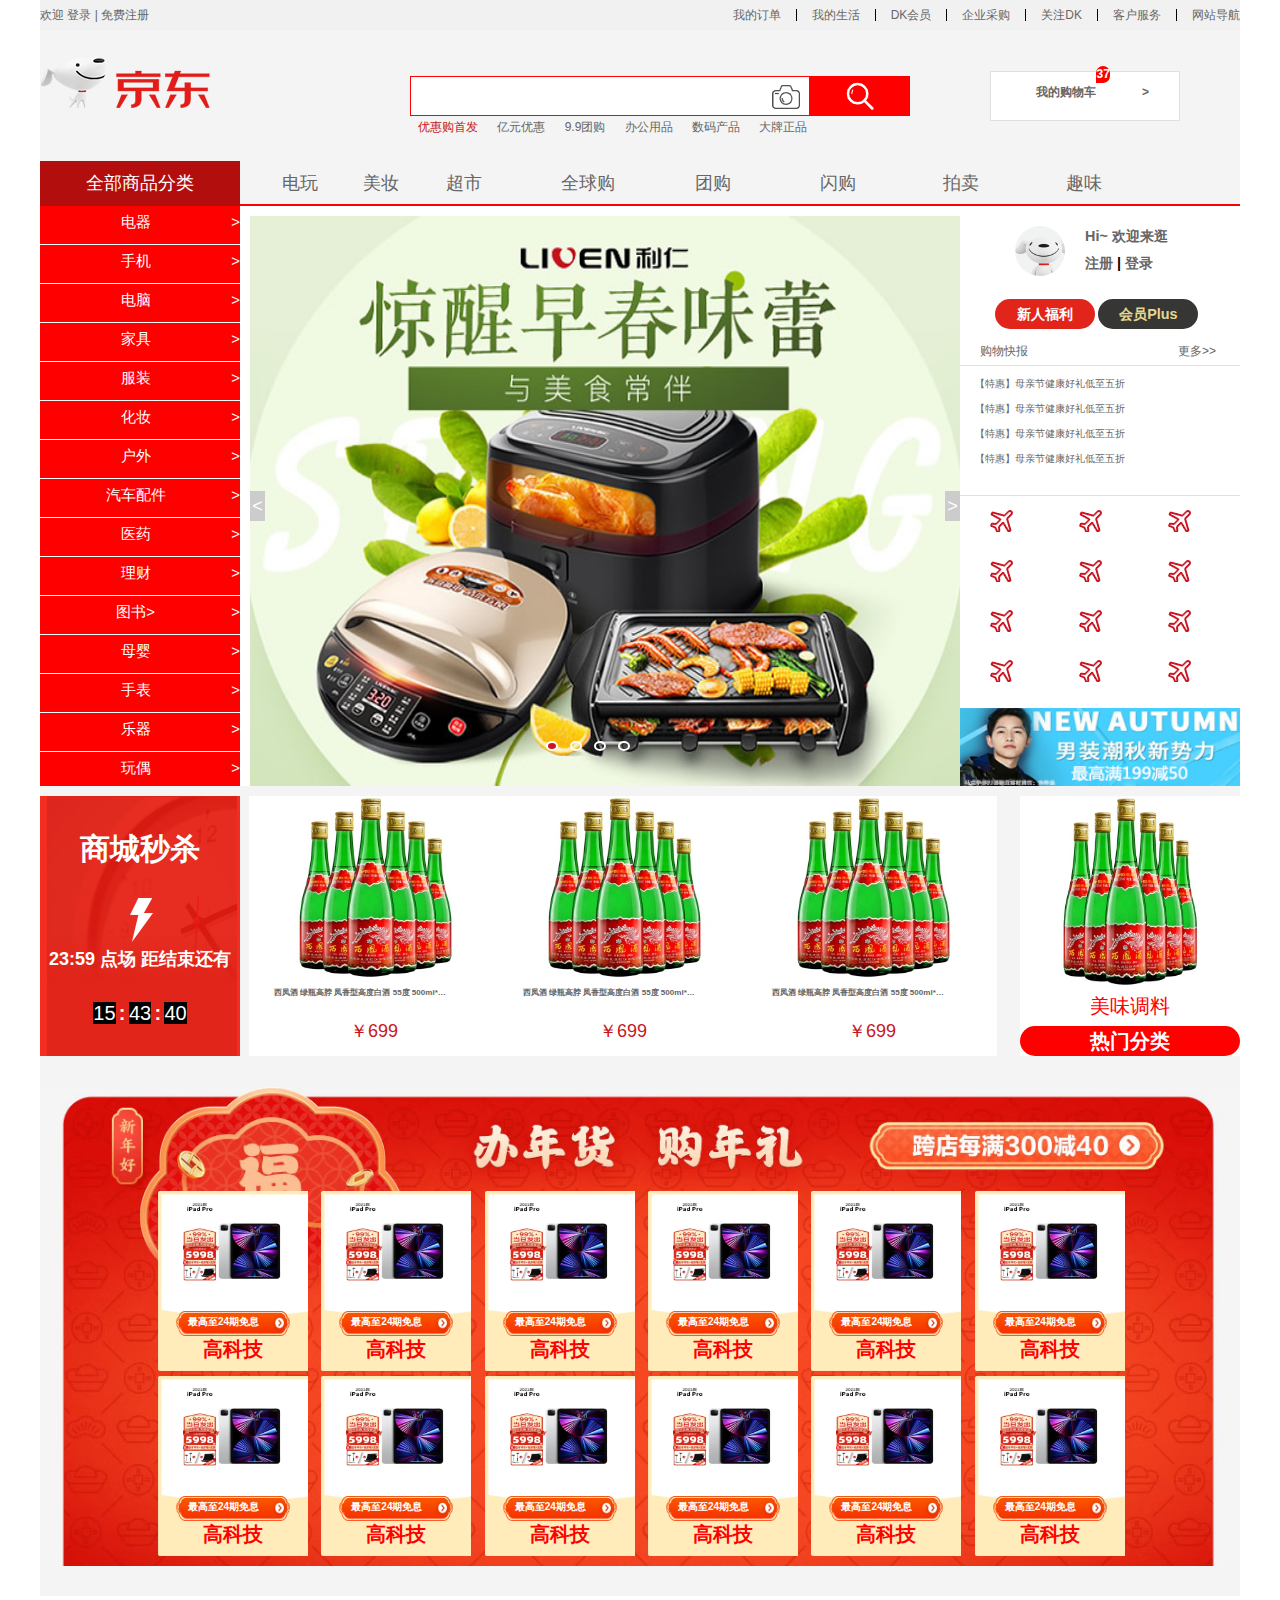
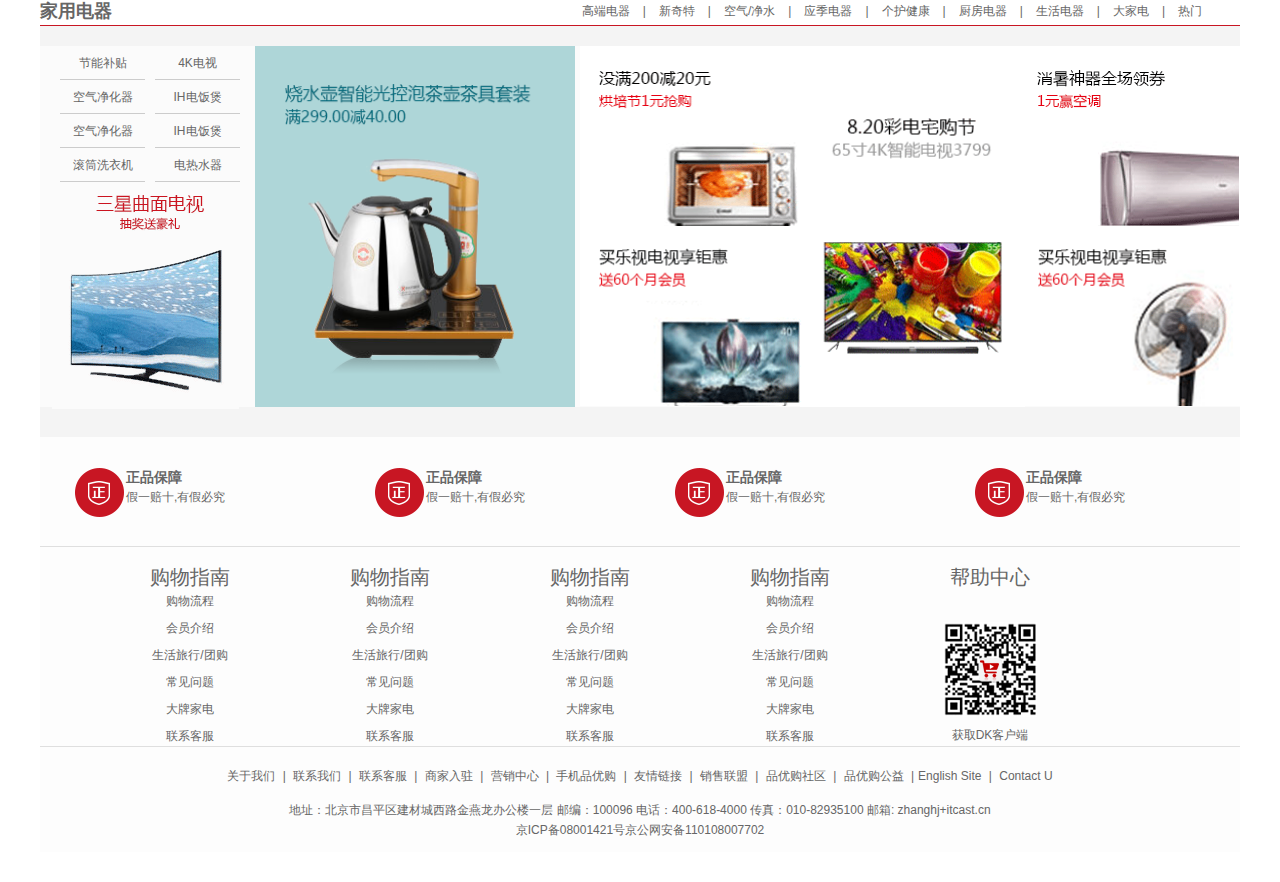
==== index.html @ a45423a3 "first commit dirs" ====
<!DOCTYPE html>
<html lang="en">
<head>
    <meta charset="UTF-8">
    <meta http-equiv="X-UA-Compatible" content="IE=edge">
    <meta name="viewport" content="width=device-width, initial-scale=1.0">
    <title>商城首页</title>
    <link rel="icon" href="img/favicon.ico">
    <link rel="stylesheet" href="css/base.css">
    <link rel="stylesheet" href="css/common.css">
    <link rel="stylesheet" href="css/index.css">
</head>
<body>
<div class="dingFloat">
    <ul class="dingItem">
        <li>
            <span>京东秒杀</span>
        </li>
        <li>
            <img src="img/fd.dpg" alt="">
        </li>
        <li>
            <span>特色优选</span>
        </li>
        <li>
            <span>频道广场</span>
        </li>
        <li>
            <span>为你推荐</span>
        </li>
        <li>
            <span style="line-height: 44px">客服</span>
        </li>
        <li id="goBack">
             返回顶部
        </li>
    </ul>
</div>
<!-- 首页开始 -->
<div class="w">

    <!-- 导航区域begin -->
    <section class="topNav">
        <div class="topNav_left">
            <ul>
                <li>欢迎&nbsp;</li>
                <li><a href="html/login.html">登录&nbsp;|</a></li>
                <li><a href="html/login.html">&nbsp;免费注册</a></li>
            </ul>
        </div>
        <div class="topNav_right">
            <ul>
                <li><a href=""> 我的订单 </a></li>
                <li></li>
                <li class=" "><a href=""> 我的生活 </a></li>
                <li></li>
                <li><a href=" "> DK会员 </a></li>
                <li></li>
                <li><a href=""> 企业采购</a></li>
                <li></li>
                <li><a href=""> 关注DK</a></li>
                <li></li>
                <li><a href="">客户服务</a></li>
                <li></li>
                <li><a href=""> 网站导航</a></li>
            </ul>
        </div>
    </section>
    <!-- 导航区域end -->
    <!-- 头部[ logo 搜索框及下面高频搜索词 购物车] -->
    <header class="header">
        <!-- logo -->
        <div class="logo">
            <a href="index.html"><img src="img/login.png" alt=""></a>
        </div>
        <!-- 搜索区域-->
        <div class="reseach">
            <div class="searchZone">
                <input type="text" class="searchContent">
                <span class="photo-search-btn"></span>
                <input type="submit" class="reachBtn" value=" ">
            </div>
            <!--高频-->
            <div class="fluseach">
                <li><a href="#" class="defaultItem">优惠购首发</a></li>
                <li><a href="">亿元优惠</a></li>
                <li><a href="">9.9团购</a></li>
                <li><a href="">办公用品</a></li>
                <li><a href="">数码产品</a></li>
                <li><a href="">大牌正品</a></li>
                </ul>
            </div>
        </div>
        <!-- 购物车 -->
        <a href="html/login.html"> <div class="shopcar">
            我的购物车 <i class="count">37</i>
        </div></a>
    </header>
    <!-- 头部结束 -->
    <!-- main导航栏 -->
    <div class="mainNav">
        <!-- 左导航 -->
        <div class="leftNav">
            <dt> 全部商品分类</dt>
        </div>
        <!-- 右导航 -->
        <div class="rightNav">
           <ul>
               <a href="html/list.html" target="_blank"> <li> 电玩 </li></a>
            <!-- 事后用js设置属性target 为_blank -->
               <a href="html/list.html" target="_blank"> 美妆 </li></a>
               <a href="html/list.html" target="_blank">  <li>  超市 </li></a>
               <a href="html/list.html" target="_blank"> <li> 全球购</li> </a>
               <a href="html/list.html" target="_blank"><li> 团购</li> </a>
               <a href="html/list.html" target="_blank"><li>闪购 </li></a>
               <a href="html/list.html" target="_blank"> <li>拍卖 </li></a>
               <a href="html/list.html" target="_blank"><li>趣味 </li></a>
           </ul>
        </div>
    </div>
    <!-- 主要三平分 开始 -->
    <div class="fs_col">
        <!-- 侧导航栏-->
        <div class="fs_col0">
            <ul>
                <a href=""></a>
                <li><a href=""> 电器</a></li>
                <li><a href="">手机</a></li>
                <li><a href="">电脑</a></li>
                <li><a href=""> 家具</a></li>
                <li><a href="">服装</a></li>
                <li><a href="">化妆</a></li>
                <li><a href="">户外</a></li>
                <li><a href="">汽车配件</a></li>
                <li><a href="">医药</a></li>
                <li><a href="">理财</a></li>
                <li><a href="">图书></a></li>
                <li><a href="">母婴</a></li>
                <li><a href="">手表</a></li>
                <li><a href="">乐器</a></li>
                <li><a href="">玩偶</a></li>
            </ul>
        </div>
        <!-- 轮播图 -->
        <div class="fs_col1">
            <span class="s" id="l"><</span>
            <ul class="focusImg">
                <li>
                    <a href=""><img src="img/focus1.jpg" alt="" ></a>
                </li>
                <li>
                    <a href=""><img src="img/focus2.jpg" alt=""></a>
                </li>
                <li>
                    <a href=""><img src="img/focus3.jpg" alt=""></a>
                </li>
                <li>
                    <a href=""><img src="img/focus4.jpg" alt=""></a>
                </li>
            </ul>
            <span class="s" id="r"> > </span>
          <ol class="circle">

          </ol>
        </div>
        <!--快报快捷键 -->
        <div class="fs_col2">
<!--             1 用户登录-->
            <div class="userStatus">
                <a href="html/login.html"> <img src="img/user.png" alt=""></a>
                <div class="userInfo">
                    <span style="font-size: larger;font-weight: bolder">Hi~ 欢迎来逛</span>
                    <p>
                        <a href="html/login.html"> 注册</a>
                        |
                        <a href="html/login.html"> 登录</a>
                        </p>
                    </div>
                <div class="userType">
                   <ul >
                       <li class="sty1"> 新人福利</a></li>
                       <li class="sty2">会员Plus</li>
                   </ul>
                </div>
            </div>
<!--           2 快报-->
            <div class="kb">
                <div class="bt">
                    <span>购物快报 </span>
                    <a href="">更多>></a>
                </div>

                <div class="th">
                    <ul>
                        <li> <a href="#">【特惠】母亲节健康好礼低至五折</a></li>
                        <li><a href="#">【特惠】母亲节健康好礼低至五折</a></li>
                        <li><a href="#">【特惠】母亲节健康好礼低至五折</a></li>
                        <li><a href="#">【特惠】母亲节健康好礼低至五折</a></li>
                    </ul>
                </div>
                <!--            3 快捷-->
                <div class="list">
                    <ul>
                        <a href=""><li> <h5></h5>  </li></a>
                        <a href=""><li> <h5></h5></li></a>
                        <a href=""><li><h5></h5></li></a>
                        <a href=""><li><h5></h5></li></a>
                        <a href=""> <li><h5></h5></li></a>
                        <a href=""> <li><h5></h5></li></a>
                        <a href=""> <li><h5></h5></li></a>
                        <a href=""> <li><h5></h5></li></a>
                        <a href=""> <li><h5></h5></li></a>
                        <a href=""> <li><h5></h5></li></a>
                        <a href=""><li><h5></h5></li></a>
                        <a href=""><li><h5></h5></li></a>
                    </ul>
                </div>
                <div class="bj">
                    <img src="img/new.png" alt="">
                </div>
            </div>
        </div>
    </div>
<!--    main盒子和快报结束-->
<!--    秒杀开始-->
<!--    倒计时开始-->
    <div class="secSkill">
        <a href="html/list.html" target="_blank">
            <div class="clock">
            <div class="countdown-tittle" >
                商城秒杀
            </div>
            <div>
                <div class="countdown-desc"><strong id="end-time"> </strong>点场 距结束还有</div>
                <span class="timer">
                    <span class="timer_hour" id="hour">00</span>
                            <span class="timer_circle">:</span>
                    <span class="timer_minute" id="minute"> </span>
                            <span class="timer_circle">:</span>
                    <span class="timer-second" id="second"> </span>
                </span>
            </div>
        </div>
        </a>
<!--        倒计时结束-->
<!--        滚动列表开始-->
        <div class="roll-list">
            <ul  >
<!--                <button class="   "><</button>-->
                <li><img src="img/cu.jpg" alt="" title="西凤酒 绿瓶高脖 凤香型高度白酒 55度 500ml*6瓶 整箱装（版本随机）">
                <h6>西凤酒 绿瓶高脖 凤香型高度白酒 55度 500ml*6瓶 整箱装（版本随机）</h6>
                    <span>￥699</span>
                </li>

                <li><img src="img/cu.jpg" alt="" title="西凤酒 绿瓶高脖 凤香型高度白酒 55度 500ml*6瓶 整箱装（版本随机）">
                    <h6>西凤酒 绿瓶高脖 凤香型高度白酒 55度 500ml*6瓶 整箱装（版本随机）</h6>
                    <span>￥699</span>
                </li>

                <li><img src="img/cu.jpg" alt="" title="西凤酒 绿瓶高脖 凤香型高度白酒 55度 500ml*6瓶 整箱装（版本随机）">
                    <h6>西凤酒 绿瓶高脖 凤香型高度白酒 55度 500ml*6瓶 整箱装（版本随机）</h6>
                    <span>￥699</span>
                </li>
<!--                <button class="   ">></button>-->
            </ul>
            <!--        分类入口-->
            <div class="type-put">
                <div class="type-put-img">
                    <img src="img/cu.jpg" alt="">
                </div>
                <h6> 美味调料</h6>
                <span>热门分类</span>
            </div>
        </div>
<!--        滚动列表结束-->
    </div>
<!--    秒杀结束-->
<!--    春节年货 list 开始-->
    <div class="gift">
        <ul class="goods">
            <a href="html/content.html" target="_blank">
                <li>
                    <img src="img/goods.jpg" alt="">
                    <img src="img/hf.jpg" alt="" class="hf">
                    <span class="yt">最高至24期免息</span>
                    <span class="good-name">高科技</span>
                </li>
            </a>
            <a href="html/content.html">
                <li>
                    <img src="img/goods.jpg" alt="">
                    <img src="img/hf.jpg" alt="" class="hf">
                    <span class="yt">最高至24期免息</span>
                    <span class="good-name">高科技</span>
                </li>
            </a>
            <a href="html/content.html">
                <li>
                    <img src="img/goods.jpg" alt="">
                    <img src="img/hf.jpg" alt="" class="hf">
                    <span class="yt">最高至24期免息</span>
                    <span class="good-name">高科技</span>
                </li>
            </a>
            <a href="html/content.html">
                <li>
                    <img src="img/goods.jpg" alt="">
                    <img src="img/hf.jpg" alt="" class="hf">
                    <span class="yt">最高至24期免息</span>
                    <span class="good-name">高科技</span>
                </li>
            </a>
            <a href="html/content.html">
                <li>
                    <img src="img/goods.jpg" alt="">
                    <img src="img/hf.jpg" alt="" class="hf">
                    <span class="yt">最高至24期免息</span>
                    <span class="good-name">高科技</span>
                </li>
            </a>
            <a href="html/content.html">
                <li>
                    <img src="img/goods.jpg" alt="">
                    <img src="img/hf.jpg" alt="" class="hf">
                    <span class="yt">最高至24期免息</span>
                    <span class="good-name">高科技</span>
                </li>
            </a>
            <a href="html/content.html">
                <li>
                    <img src="img/goods.jpg" alt="">
                    <img src="img/hf.jpg" alt="" class="hf">
                    <span class="yt">最高至24期免息</span>
                    <span class="good-name">高科技</span>
                </li>
            </a>
            <a href="html/content.html">
                <li>
                    <img src="img/goods.jpg" alt="">
                    <img src="img/hf.jpg" alt="" class="hf">
                    <span class="yt">最高至24期免息</span>
                    <span class="good-name">高科技</span>
                </li>
            </a>
            <a href="html/content.html">
                <li>
                    <img src="img/goods.jpg" alt="">
                    <img src="img/hf.jpg" alt="" class="hf">
                    <span class="yt">最高至24期免息</span>
                    <span class="good-name">高科技</span>
                </li>
            </a>
            <a href="html/content.html">
                <li>
                    <img src="img/goods.jpg" alt="">
                    <img src="img/hf.jpg" alt="" class="hf">
                    <span class="yt">最高至24期免息</span>
                    <span class="good-name">高科技</span>
                </li>
            </a>
            <a href="html/content.html">
                <li>
                    <img src="img/goods.jpg" alt="">
                    <img src="img/hf.jpg" alt="" class="hf">
                    <span class="yt">最高至24期免息</span>
                    <span class="good-name">高科技</span>
                </li>
            </a>
            <a href="html/content.html">
                <li>
                    <img src="img/goods.jpg" alt="">
                    <img src="img/hf.jpg" alt="" class="hf">
                    <span class="yt">最高至24期免息</span>
                    <span class="good-name">高科技</span>
                </li>
            </a>

        </ul>
        </div>
<!--    春节年货结束-->
<!-- 楼层3 动态楼层-->
    <!-- 家用电器 Start -->
    <div class="tab_list">
        <h3 style=" color:red;float: left"><a href="">家用电器</a></h3>
        <ul>
            <li><a href="">热门</a></li>
            <li>|</li>
            <li><a href="">大家电</a></li>
            <li>|</li>
            <li><a href="">生活电器</a></li>
            <li>|</li>
            <li><a href="">厨房电器</a></li>
            <li>|</li>
            <li><a href="">个护健康</a></li>
            <li>|</li>
            <li><a href="">应季电器</a></li>
            <li>|</li>
            <li><a href="">空气/净水</a></li>
            <li>|</li>
            <li><a href="">新奇特</a></li>
            <li>|</li>
            <li><a href="">高端电器</a></li>
        </ul>
    </div>
    <div class="floor" style="margin: 0 auto">
        <div class="tab_content">
            <div class="tab_list_item01">
                <div class="col_200">
                    <ul>
                        <li><a href="">节能补贴</a></li><!-- 第一个为什么适应父窗级？ :还是整体浮动的问题，不仅仅是让某一个元素浮动，不然后面的很难调-->
                        <li><a href=""> 4K电视</a></li>
                        <li><a href="">空气净化器</a></li>
                        <li><a href=""> IH电饭煲</a></li>
                        <li><a href="">空气净化器</a></li>
                        <li><a href="">IH电饭煲</a> </li>
                        <li><a href=""> 滚筒洗衣机</a></li>
                        <li><a href=""> 电热水器</a></li></ul>
                    <a href="" class="c_200 "> <img src="img/floor-1-1.png" alt=""></a>
                </div>
                <div class="col_210"><a href=""><img src="img/pic1.png" alt=""></a></div>
                <div class="col_220">
                    <ul>
                        <li><a href=""><img src="img/floor-1-2.png" alt=""></a></li>
                        <li><a href=""><img src="img/floor-1-3.png" alt=""></a></li>
                    </ul>
                </div>
                <div class="col_230"><a href=""><img src="img/floor-1-4.png" alt=""></a></div>
                <div class="col_240">
                    <ul>
                        <li><a href=""><img src="img/floor-1-5.png" alt=""></a></li>
                        <li><a href=""><img src="img/floor-1-6.png" alt=""></a></li>
                    </ul>
                </div>
            </div>
        </div>
    </div>
    <!-- 家用电器  End -->
    <!--footer 底部导航  start -->
    <footer class="footer">

        <div class="shang">
            <ul>
                <li>
                    <h5></h5>
                    <div>
                        <h4>正品保障</h4>
                        <p>假一赔十,有假必究</p>
                    </div>
                </li>
                <li>
                    <h5></h5>
                    <div>
                        <h4>正品保障</h4>
                        <p>假一赔十,有假必究</p>
                    </div>
                </li>
                <li>
                    <h5></h5>
                    <div>
                        <h4>正品保障</h4>
                        <p>假一赔十,有假必究</p>
                    </div>
                </li>
                <li>
                    <div>
                        <h5></h5>
                        <h4>正品保障</h4>
                        <p>假一赔十,有假必究</p>
                    </div>
                </li>
            </ul>
        </div>

        <div class="zhong">
            <dl>
                <dt>购物指南</dt>
                <dd><a href=""> 购物流程</a></dd>
                <dd><a href=""> 会员介绍</a></dd>
                <dd><a href="">生活旅行/团购</a></dd>
                <dd><a href=""> 常见问题</a></dd>
                <dd><a href="">大牌家电</a></dd>
                <dd><a href=""> 联系客服</a></dd>
            </dl>
            <dl>
                <dt>购物指南</dt>
                <dd><a href=""> 购物流程</a></dd>
                <dd><a href=""> 会员介绍</a></dd>
                <dd><a href="">生活旅行/团购</a></dd>
                <dd><a href=""> 常见问题</a></dd>
                <dd><a href="">大牌家电</a></dd>
                <dd><a href=""> 联系客服</a></dd>
            </dl>
            <dl>
                <dt>购物指南</dt>
                <dd><a href=""> 购物流程</a></dd>
                <dd><a href=""> 会员介绍</a></dd>
                <dd><a href="">生活旅行/团购</a></dd>
                <dd><a href=""> 常见问题</a></dd>
                <dd><a href="">大牌家电</a></dd>
                <dd><a href=""> 联系客服</a></dd>
            </dl>

            <dl>
                <dt>购物指南</dt>
                <dd><a href=""> 购物流程</a></dd>
                <dd><a href=""> 会员介绍</a></dd>
                <dd><a href="">生活旅行/团购</a></dd>
                <dd><a href=""> 常见问题</a></dd>
                <dd><a href="">大牌家电</a></dd>
                <dd><a href=""> 联系客服</a></dd>
            </dl>
            <dl>
                <dt>帮助中心</dt>
                <dd><img src="img/二维码.png " alt=""></dd>
                <a href="">获取DK客户端</a></dl>
        </div>
        <div class="xia">
            <div class="gn">
                <a href=""> 关于我们</a> | <a href="">联系我们</a> | <a href="">联系客服</a> | <a href="">商家入驻</a> | <a
                    href="">营销中心</a>
                | <a href="">手机品优购</a> | <a href="">友情链接</a> | <a href="">销售联盟</a> | <a href="">品优购社区</a> |<a href="">
                品优购公益</a> |<a href="">English Site</a> |<a href=""> Contact U</a>
            </div>
            <div class="ad">地址：北京市昌平区建材城西路金燕龙办公楼一层 邮编：100096 电话：400-618-4000 传真：010-82935100 邮箱: zhanghj+itcast.cn
                <br> 京ICP备08001421号京公网安备110108007702
            </div>
        </div>
    </footer>
    <!--footer 底部导航  end -->
</div>
</div>
<script src="js/animate.js"></script>
<script src="js/index.js"></script>
</body>
</html>
---- css/base.css ----
/* 消除内外边框 */
*{margin:0;padding:0;box-sizing: border-box;}
/* 斜体变正 */
em,i{font-style:normal}

li{list-style:none}
/* border照顾兼容性，
清除图片底端留白且使图文垂直居中*/
img{border:0;
    vertical-align:middle}

button{cursor:pointer}/* 指针为手 */
a{color:#666;text-decoration:none}

a:hover{color:#c81623}

button,input{border: 0;outline: none; font-family:Microsoft YaHei,Heiti SC,tahoma,arial,Hiragino Sans GB,"\5B8B\4F53",sans-serif}

body{
    /* 使文字放大后防锯齿化 */
    -webkit-font-smoothing:antialiased;
    background-color:#fff;
    /* \5B8B\4F53为unicode编码，浏览器兼容性问题，中文为"宋体" */
    font:12px/1.5 Microsoft YaHei,Heiti SC,tahoma,arial,Hiragino Sans GB,"\5B8B\4F53",sans-serif;
    color:#666}
    
    .hide,.none{display:none}
    /* 清除浮动*/
    .clearfix:after{visibility:hidden;
        clear:both;
        display:block;
        content:".";height:0}
        .clearfix{*zoom:1}
---- css/common.css ----
.w{
    position: relative;
    width: 1200px;
    margin:0 auto;
    background-color: rgb(244,244,244);
}

.topNav{
    width: 100%;
    background-color:#ddd;
}
/* 导航开始 */
 .topNav{
        height: 31px;
        line-height: 31px;
        background-color: #f1f1f1;
 }
  .topNav_left{
    float: left;
}
 .topNav_right{
    float: right;
    position: relative;
}

 .topNav ul li {
    float: left;
 }
 
 .topNav .topNav_right ul li:nth-child(even){
 width: 1px;
 height: 12px;
background-color: black;
content: "|";  
margin:9px 15px ; 
}
/* 导航结束 */

/* 头部开始 */
.header{
   position: relative;
   width: 1200px;
   height: 80px;
   margin: 0 auto;
   padding-top: 20px;
   display:flex;
}
/*搜索区域开始*/

    .searchZone{
        padding-top: 25px;
    }
    .searchContent{
        margin-left:200px;
        width: 400px;
        height: 40px;
        padding-left: 10px;
        padding-right: 50px;
        border: 1px solid red;
    }

    .photo-search-btn {
        display:block;
        position: absolute;
        top: 50px;
        left:730px ;
        width: 32px;
        height: 32px;
        overflow: hidden;
        background:url(../img/potho.png);
        cursor: pointer;
    }
    .reseach .reachBtn{
        margin-left: -3px;
        width: 100px;
        height: 40px;
       background-image: url("../img/query.png") ;
       background-color: red;
       background-repeat:no-repeat;
        background-position: center;
         cursor: pointer;
    }
/*热词开始*/
    .fluseach {
        position: absolute;
        margin-left:200px;
        margin-top: 2px;
    }
    .fluseach li{
        display: inline-block;
    }

    .fluseach a {
        margin: 0 8px;
        font-size: 12px;
        color: #666;
    }
    .fluseach a:hover{
        color: #C81623;;
    }
    .fluseach .defaultItem {
        color: #C81623;
    }
/*热词结束*/
/*搜索区域结束*/
/*购物车*/
    .shopcar{
     position: absolute;
       top: 40px;
      right: 60px;
       width: 190px;
       height: 50px;
       border: 1px solid #dfdfdf;
       background-color: white;
       line-height:40px ;
       text-align: center;
       font-weight: 900;
    }
    .shopcar::after{
       float: left;
       content: url("../img/shopcar.ico");
    }
    .shopcar::before{
       float: right;
       margin-right: 30px;
       content: '>';
    }
    .shopcar .count{ 
       position: absolute;
       top: -6px;
       height: 17px;
       line-height: 17px;
       border-radius: 7px 7px 7px 0;
       color: white;
       background-color: red;
    }
    /*购物车结束*/
    /* 头部结束 */
/*导航栏开始*/
    .mainNav{
     margin-top: 50px;
       height: 45px;
     border-bottom: 2px solid red;
    }
/*左导航*/
    .mainNav .leftNav{
       float: left;
       width: 200px;
       height: 45px;
       background-color: rgb(179, 14, 14);
       line-height: 45px;
       text-align: center;
    }
    .leftNav dt{
        font-size: large;
        color: #fff;
    }
/*右导航*/
.mainNav .rightNav{
   float: left;
   width: 1000px;
   height: 45px;
   line-height: 45px;
   text-align: center;
   /*margin-left: 80px;*/
}
.rightNav ul{
    float: left;
}
.rightNav li{
    display: inline-block;
    width: 120px;
    text-align: center;
}
.rightNav li:hover{
    color: white;
    background-color: rgb(179,14,14);
}
 .rightNav a{
    font-size: large;
}
/*导航栏结束*/
/* 底部导航栏 */
.footer{
    width: 1200px;
    margin:30px auto;
    height: 415px;
    background-color:#fdfdfd;
    padding-top: 30px;
}
.shang{ 
   height: 80px;
border-bottom: 1px solid #dfdfdf;
}
.shang ul li{
   float: left;
   padding-left: 34px;
   width: 300px;
   height: 50px;
}
.shang ul li h5{
   float: left;
   margin-right: 2px;
width: 50px;
height: 50px;
background:url("../img/icons.png") no-repeat -252px -2px;
}
.shang ul li h4{
   font-size: 14px;
}
.shang ul li p{
   font-size: 12px;
}
.zhong{
   margin: 15px auto;

   padding-left:50px;

   height: 185px;
   border-bottom: 1px solid #dfdfdf;
}
.zhong dl{
    text-align: center;
    float: left;
   width: 200px;
}
   .zhong dl:last-child{
      text-align: center;
   }
.zhong dt{
   font-size: 20px;
}  
.zhong dl:last-child dt{
margin-bottom: 30px;
}
.zhong dd
{  
   margin-bottom: 9px;
}
.xia{
   margin-top: 20px;
   text-align: center;
}
.gn{
   margin-bottom: 15px;
}
.gn a{
   margin :0 4px;
}
.ad{
   line-height: 20px;
}
---- css/index.css ----
.dingFloat {
    position: absolute;
    right: 360px;
    top: 215px;
    width: 80px;
}
.dingFloat .dingItem {
    text-align: center;
    background-color: white;
}
.dingFloat .dingItem li{
    margin: 2px auto;
    width: 44px;
    height: 44px;
    font-size:15px;
    color: black;
    border-bottom: 1px solid #666666;
}

.dingFloat .dingItem li img{
    width: 80%;
    height: 85%;
    margin-top: 3px;
}
.dingFloat .dingItem li:hover{
    color: white;
    background-color: #c81623;
    cursor: pointer;
}
/*main*/
.fs_col{
    position: relative;
    display: flex;
    height: 580px;
    overflow: hidden;
    background-color: white;
}

.fs_col .fs_col0{
    width: 200px;
    background-color: red;
}
.fs_col0{
    z-index: 999;
}
.fs_col0 li{
    width: 200px;
    height: 39px;
/* 要应用过渡时间,即使父级宽度有效，也要写上，以便呼应变化后(hover)的宽度 */
    transition: all .3s;
    line-height: 31px;
    text-align: center;
    border-bottom: 1px solid #fff;
}

.fs_col0 li ::after{
    content: '>';
    color: #fff;
    float: right;
    top: 1px;
    right: 20px;
}

.fs_col0 li a{
    color: #fff;
    font-size: 15px;
}
.fs_col0 li:hover{
    width: 210px;
    background-color: #fff;
}
.fs_col0 li:hover a{
    color: #C81623;
}
/*轮播图*/
.fs_col1,.fs_col2{
    margin-top: 10px;
    height:580px;
}

.fs_col1{
    position: absolute;
    left: 200px;
    width: 720px;
    height: 570px;
    margin-right: 10px;
}
.fs_col1 span{
    display: block;
    position: absolute;
    width: 15px;
    height: 30px;
    top: 275px;
    left: 10px;
    line-height: 30px;
    text-align: center;
    font-size: large;
    font-weight: 400;
    color: white;
    background-color: #ccc;
    cursor: pointer;
    z-index: 999;
}
.fs_col1 span:hover{
    color: #C81623;
    background-color: white;
}
.fs_col1  span:nth-last-child(2){
   left: 705px;
}
/*  ul 的宽度决定里面li的图片是否横向，以至于动画的实现*/
.fs_col1 .focusImg{
    position: absolute;
    width: 400%;
    top: 0;
    left: 0;
}
.fs_col1 .focusImg li{
    float: left;
    margin-left: 10px;
}
.fs_col1 .focusImg li img{
    width: 710px;
    height: 570px;
}
.fs_col1 .circle{
    position: absolute;
    left: 300px;
    width: 100px;
    height: 20px;
    background: transparent;
    bottom: 30px;
    cursor: move;
}
.fs_col1 .circle li{
    float: left;
    line-height: 20px;
    height: 10px;
    width: 12px;
    border:2px solid #fff ;
    border-radius:50%;
    margin:5px 6px;
}
.current{
    background: #C81623;
}
.fs_col .fs_col2{
    float: right;
    width:280px;
    height: 550px;
    background-color:white;
 }
.fs_col2{
    position: absolute;
    right: 0;
}
.fs_col2 .userStatus{
    margin: 0 auto;
    padding-top:10px;
    width: 270px;
    height: 120px;
    background-color: white;
}

 .userStatus img{
     float: left;
     margin-left: 50px;
     width: 50px;
     height: 50px;
     border-radius: 50%;
 }
 .userStatus .userInfo{
    padding-left: 120px;
 }
 .userInfo p{
    margin-top: 5px;
     color: black;
     font-size: larger;
     font-weight: bolder;
 }
 .userType{
     margin: 5px auto;
     width: inherit;
    height: 180px;
 }
.userType ul{
    width: inherit;
     margin-left: 30px;
}
.userType ul li{
    margin: 20px auto;
    display: inline-block;
    width:100px;
    height: 30px;
    border-radius:20px;
    text-align: center;
    line-height: 30px;
    font-size: larger;
    font-weight: bolder;
    cursor: pointer ;
}
.sty1{
    background-color: #E1251B;
    color: white;
}
.sty2{
    background-color: #363634;
    color: #e5d790;
}

/*快报*/

.kb{
    position: relative;
    margin:0 auto;
    width: 300px;
    height: 445px;
}
.kb .bt{
    height: 30px;
    border-bottom: 1px solid #dfdfdf ;
}

.kb .bt span {
    display:  block;
    float: left;
    margin-top:6px ;
    margin-left:20px ;
    text-align: center;
    margin-right: 150px;
    font-size: 12px;
}
.kb .bt a{
    position: absolute;
    margin-top: 6px;
    font-size: 12px;
}
/* 特惠 */
.kb .th{
    font-size: 10px;
    width: inherit;
    height: 120px;
    border-bottom: 1px solid #dfdfdf;
}
.th li{
    margin-left: 15px;
    margin-top: 10px;
}
.kb .list{
    position: relative;
    height: 210px;
}
.list li{
    display:  block;
    float: left;
    height: 50px;
    width: 89px;
}
.list li h5{
    float: left;
    height: 70px;
    width: 72px;
    background: url("../img/icons.png") no-repeat  -50px -4px;
}

.bj img{
    margin-top: 2px;
    width:280px ;
    height: 78px;
}
/*楼层1 秒杀模块*/
.secSkill{
    margin-top: 10px;
    height: 260px;}
 .clock{
     float: left;
     margin-right: 10px;
    width: 200px;
     color: white;
    height:100% ;
    background-image: url("../img/秒杀.png");
     background-color: rgb(244,45,33);
     background-size: contain;
     background-position: 70%;
     background-repeat: no-repeat;
}
 .clock .countdown-tittle{
     margin-top: 30px;
     width: 100%;
     color: white;
     text-align: center;
     font-size: 30px;
     font-weight: 700;
 }
.clock .countdown-desc{
    margin-top: 75px;
    text-align: center;
        font-size: large;
        font-weight: 700;
}
.clock .timer{
    display: block;
    margin: 0 auto;
    width: 120px;
    height: 80px;
    text-align: center;
    line-height: 80px;
}
.timer .timer_hour, .timer_minute, .timer-second{
    background-color: black;
    color: white;
    font-size: 20px;
    font-weight: 500;
}
.timer_circle{
    font-size: 20px;
    font-weight: 700;
}
.roll-list{
    width: inherit;
    height: 260px;
    /*background-color: pink;*/
 }
.roll-list ul li{
    float: left;
    /*margin-right:10px ;*/
    width: 250px;
    height: 260px;
    margin:0  0 0  -1px ;
    background-color: white;
}
.secSkill .roll-list li img{
    margin-left: 24px;
    width:80%;
    height: 70%;
}
.roll-list li h6{
    padding-left: 25px;
    width: 200px;
    height:30px;
    line-height: 30px;

    overflow: hidden;
    text-overflow: ellipsis;
    white-space: nowrap;
}
.roll-list li span{
    display: block;
    margin-top: 10px;
    width: 100%;
    text-align: center;
    color: #c81623;
    font-size: large;
}
.roll-list  .type-put{
    float: right;
    height: 260px;
    background-color: white;
}
.type-put .type-put-img{
    width: 220px;
    height: 190px;
}
.type-put .type-put-img img{
 width: 80%;
    height: 100%;
    margin:0 20px ;
}
.roll-list  .type-put h6{
    margin: 5px 0;
    color: red;
width: 100%;
    text-align: center;
    font-size: 20px;
    font-weight: 500;

}
.roll-list  .type-put span{
    display: block;
    width: 220px;
    height: 30px;
    color: white;
    text-align: center;
    line-height: 30px;
    font-size: 20px;
    font-weight: 700;
    background-color: red;
    border-radius: 20px;
}

/*楼层2 春节年货开始*/
.gift{
    position: relative;
    margin: 30px auto;
    width:1200px;
    height: 480px;
    background-image: url("../img/newYear.jpg");
    background-size: cover;
 }
.gift .goods{
    position: absolute;
    padding:5px 8px;
    margin:100px;
    width: 1000px;
    height: 380px;
    background-color: transparent;
}
.goods li{
    position: relative;
    display: inline-block;
    width: 150px;
    margin-bottom: 5px;
    margin-left: 10px;
    height: 180px;
    background-image: url("../img/goodsbj.jpg") ;
    background-repeat: no-repeat;
    background-size: cover;
}
.goods li>img{
    width: 100px;
    height: 80px;
    margin:10px 25px ;
}
.goods .hf{
    width: 120px;
    height: 25px;
    margin: 20px 15px;
    background-image: url("../img/hf.jpg");
    background-size: contain;
    background-repeat: no-repeat;
}
.goods .yt{
    display: block;
    position: absolute;
    margin: -42px 30px;
    color: white;
    font-size: 10px;
    font-weight: 700;
}
.goods .good-name{
    display: block;
    position: absolute;
    margin-top: -22px ;
    padding-left: 45px;
    color: red;
    font-size: 20px;
    font-weight: 800;
    overflow: hidden;
    text-overflow: ellipsis;
    white-space: nowrap;
}
/*楼层2 春节年货结束*/
/*楼层3 动态楼层*/
.tab_list{
    width: 1200px ;
    margin: 20px auto;
    line-height: 30px;
    height: 30px;
    background-color:  #fff;
    border-bottom:1px solid #C81623;
}
.tab_list h3{
    float: left;
    font-size: large;
    color: #C81623;
}
.tab_list ul{
    line-height: 30px;
    height: 30px;
    float: right;
    margin-right: 25px;
}
.tab_list ul li{
    float: right;
    margin-right:13px;
}

/*家电乱布局*/
.floor{
    width: 1200px;
    height: 361px;
    background:rgb(251,251,251);
}

.floor img {
    transition: all .3s;
    vertical-align: middle;
}
.floor .c_200   :hover{
    width: 205px;
}
.floor .col_210  :hover{
    width: 325px;
}
.floor.col_220 li:hover{
    width: 235px;
}
.floor.col_240 :hover{
    width: 235px;
}
.floor .col_230 :hover{
    width: 235px;
}
.floor img ::after{
    float: right;
}
.tab_list_item01>div{
    height: 361px;
    float: left;
}
.col_200{
    float: left;
    width: 210px;
    text-align: center;
}
.col_200  ul li{
    float: left;
    margin-left:10px ;
    width: 85px;
    height: 34px;
    text-align: center;
    line-height: 34px;
    border-bottom: 1px solid #ccc;
}
.col_200  ul{
    padding-left:10px ;
}
.col_210{
    text-align: center;
    width:330px;
    height: 369px;
}
.col_210 img{
    width:320px;
    height: 361px;
}
.col_220{
    width: 220px;
}
.col_220 img{
    width:220px;
    height: 180px;
}
.col_220 img:hover{
    width:230px;
    height: 180px;
}
.col_230{
    width:  220px;
}
.col_230 img{
    width:225px;
    height: 361px;
}
.col_230 img:hover{
    width:235px;

}
.col_240{
    width: 220px;
}
.col_240 img{
    width:220px;
    height: 180px;
}
.col_240 img:hover{
    width:230px;
    height: 180px;
}
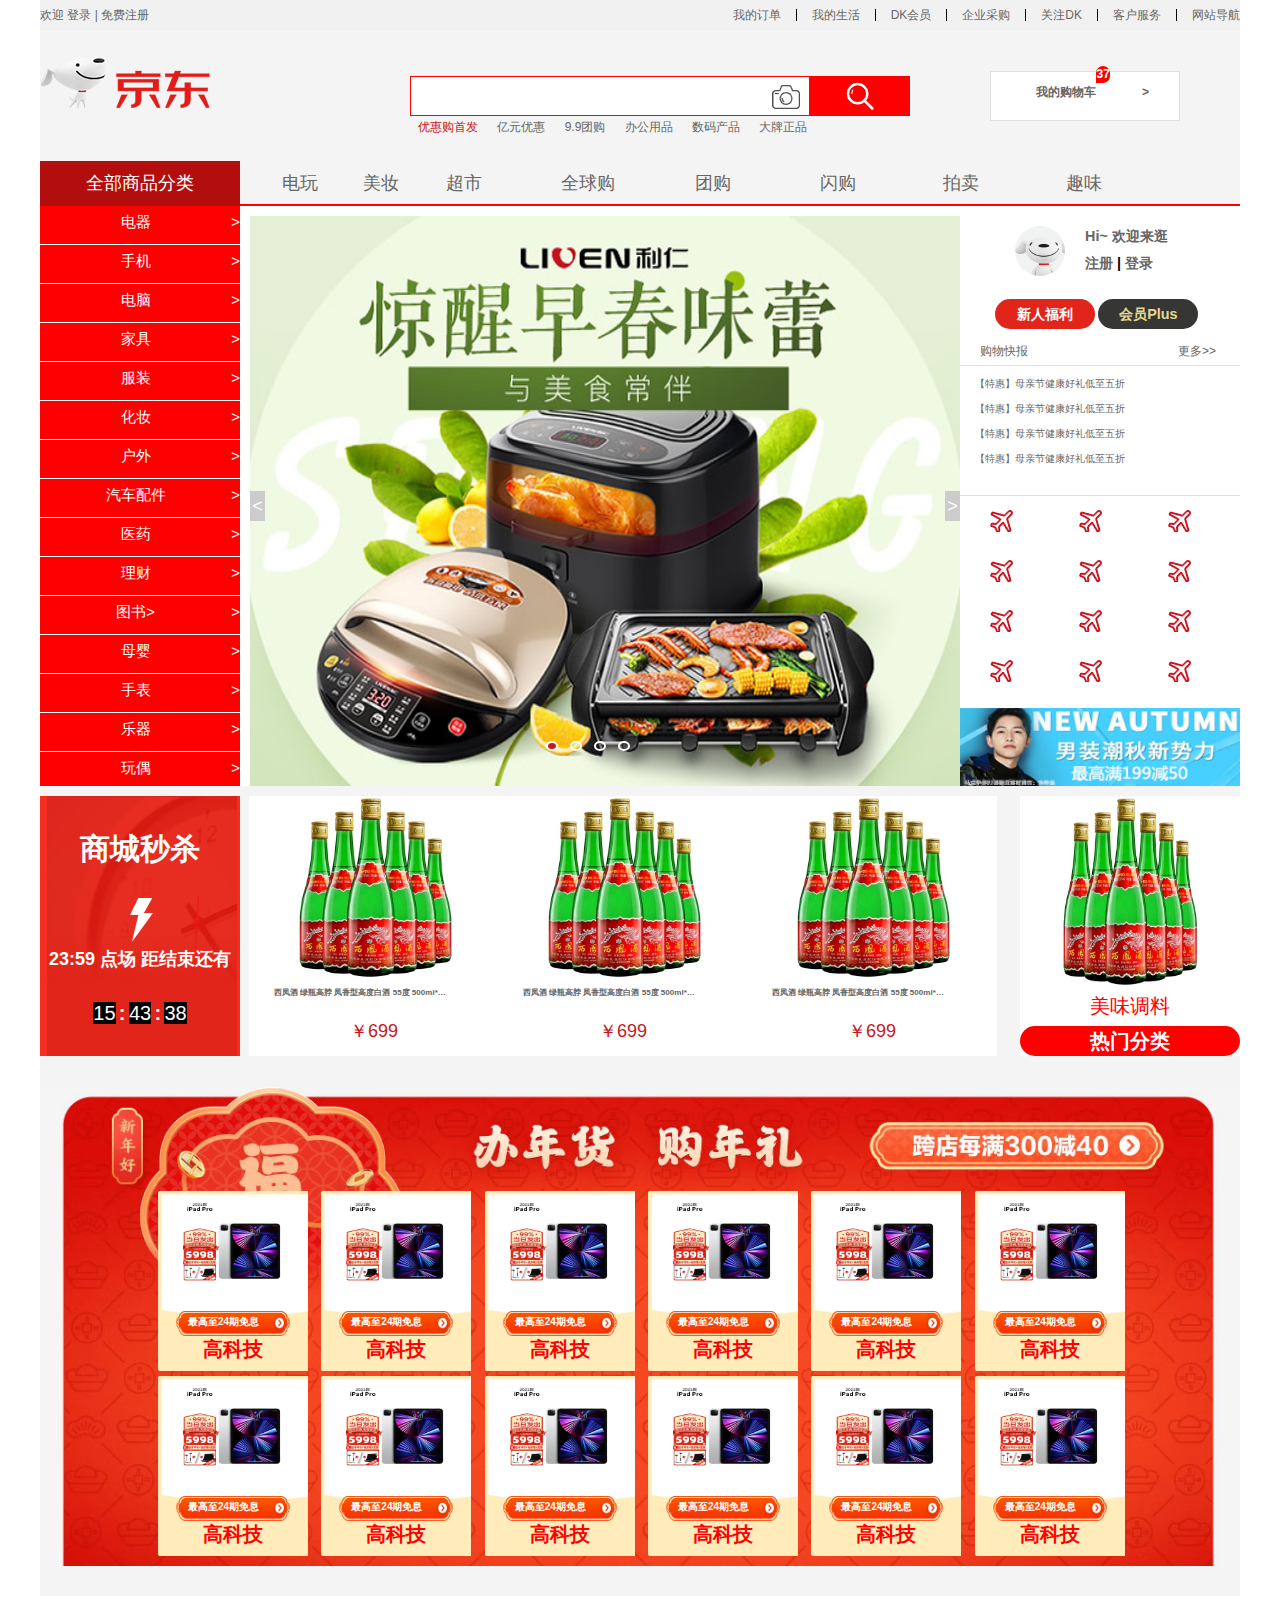
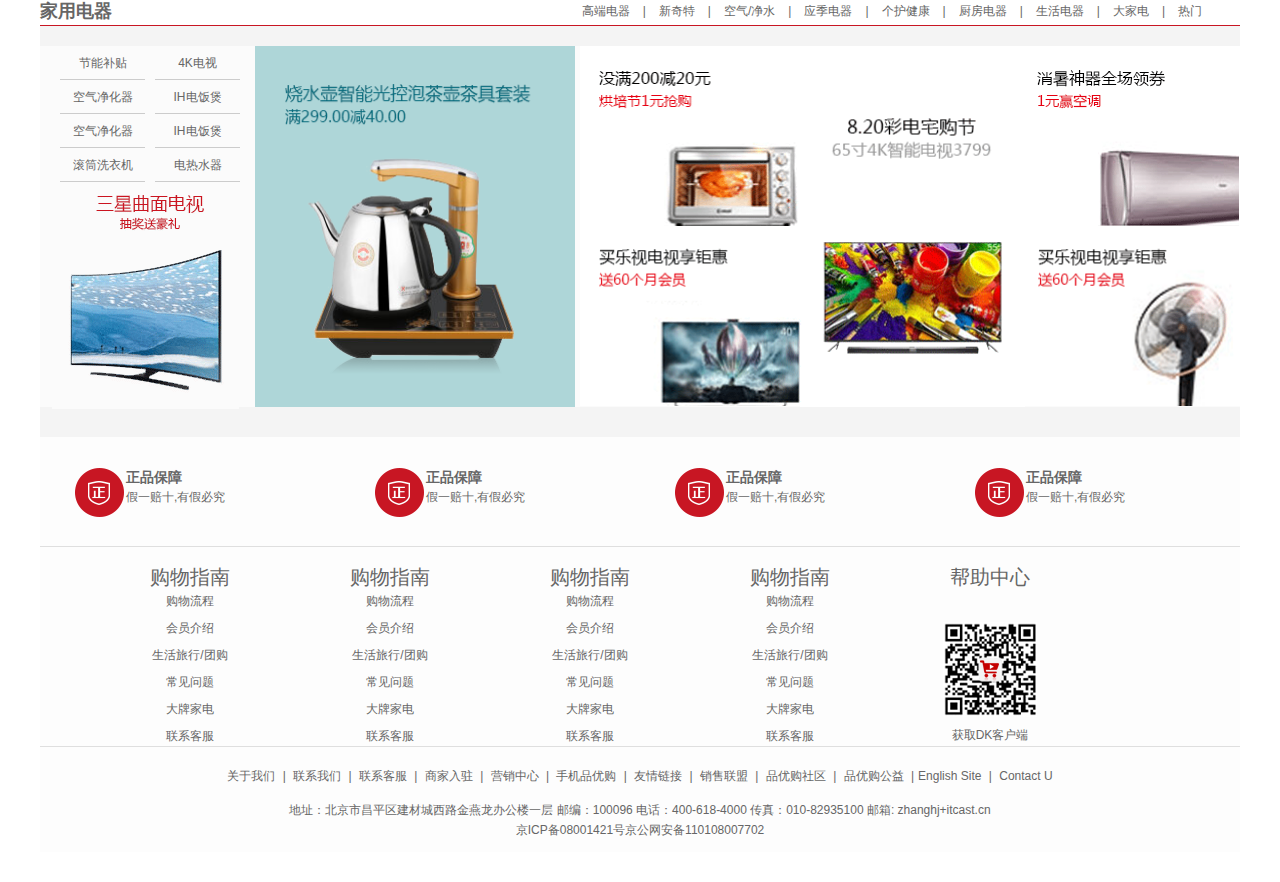
==== commit efeb7966: "Update index.html" ====
--- a/index.html
+++ b/index.html
@@ -5,6 +5,10 @@
     <meta http-equiv="X-UA-Compatible" content="IE=edge">
     <meta name="viewport" content="width=device-width, initial-scale=1.0">
     <title>商城首页</title>
+        <meta name="description"
+          content="DK商城-专业的综合网上购物商城，为您提供正品低价的购物选择、优质便捷的服务体验。商品来自全球数十万品牌商家，囊括家电、手机、电脑、服装、居家、母婴、美妆、个护、食品、生鲜等丰富品类，满足各种购物需求。"/>
+   <!--  keywords 搜索关键字 6-8个关键字-->
+   <meta name="Keywords" content="网上购物,网上商城,家电,手机,电脑,服装,居家,母婴,美妆,个护,食品,生鲜,品优购"/>
     <link rel="icon" href="img/favicon.ico">
     <link rel="stylesheet" href="css/base.css">
     <link rel="stylesheet" href="css/common.css">
@@ -532,4 +536,4 @@
 <script src="js/animate.js"></script>
 <script src="js/index.js"></script>
 </body>
-</html>+</html>
